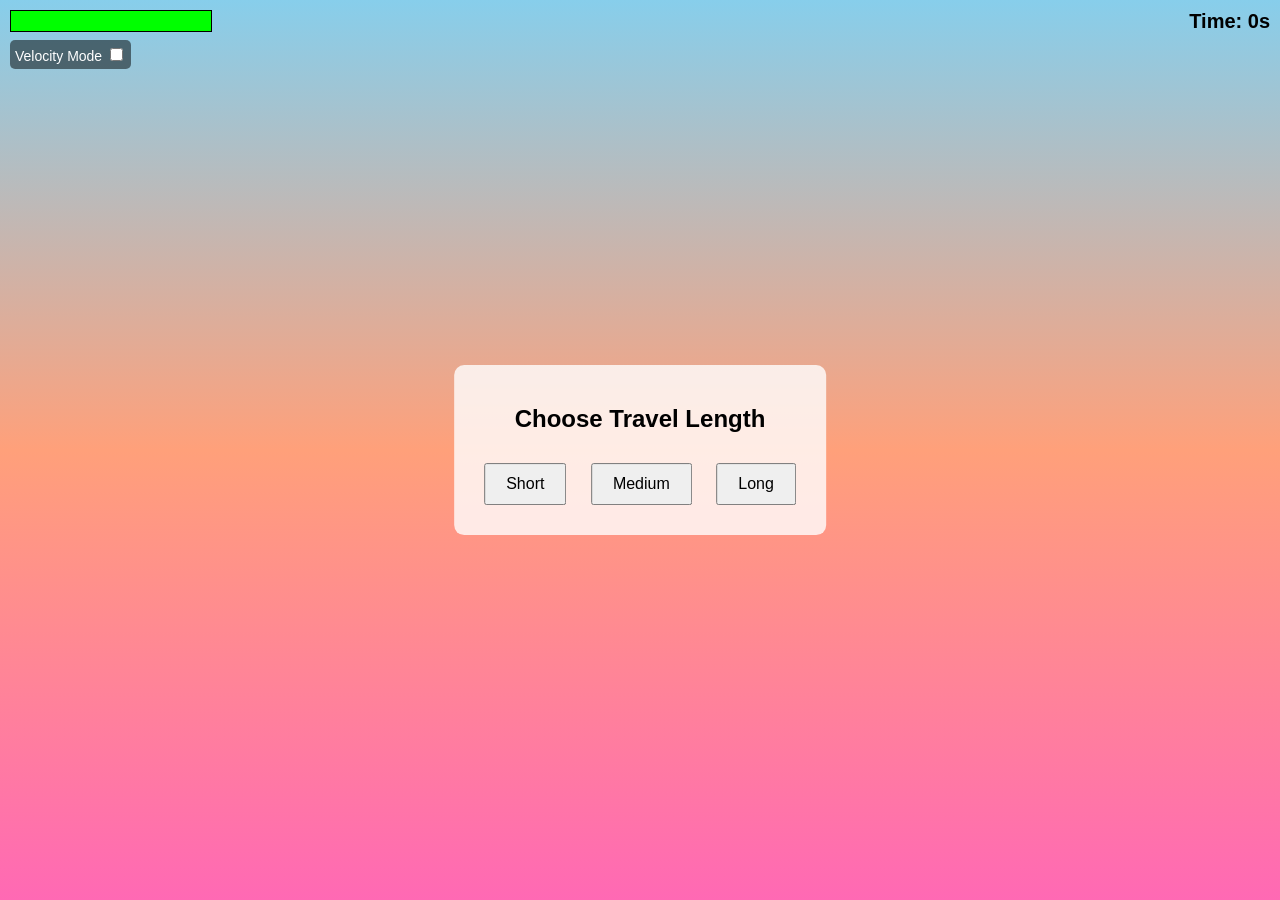
==== index.html @ d9bcfe43 "Small fixes" ====
<!DOCTYPE html>
<html lang="en">
<head>
  <meta charset="UTF-8">
  <meta name="viewport" content="width=device-width, initial-scale=1.0, maximum-scale=1.0, user-scalable=no">
  <title>Loke and Tyr adventure 1</title>
  <style>
    body {
      margin: 0;
      overflow: hidden;
      font-family: Arial, sans-serif;
    }
    canvas {
      display: block;
      background-color: #f0f0f0;
    }
    #lifeBar {
      position: absolute;
      top: 10px;
      left: 10px;
      width: 200px;
      height: 20px;
      background-color: #ddd;
      border: 1px solid #000;
    }
    #lifeBarFill {
      height: 100%;
      background-color: #0f0;
      transition: width 0.3s;
    }
    #velocityToggle {
      position: absolute;
      top: 40px;
      left: 10px;
      font-size: 14px;
      color: white;
      background-color: rgba(0, 0, 0, 0.5);
      padding: 5px;
      border-radius: 5px;
    }
    #menu {
      position: absolute;
      top: 50%;
      left: 50%;
      transform: translate(-50%, -50%);
      background-color: rgba(255, 255, 255, 0.8);
      padding: 20px;
      border-radius: 10px;
      text-align: center;
    }
    button {
      margin: 10px;
      padding: 10px 20px;
      font-size: 16px;
    }
    #timer {
      position: absolute;
      top: 10px;
      right: 10px;
      font-size: 20px;
      font-weight: bold;
    }
    #congratsWindow {
    display: none;
    position: fixed;
    top: 0;
    left: 0;
    width: 100%;
    height: 100%;
    background-color: rgba(0, 0, 0, 0.7);
    z-index: 1000;
  }
    #congratsContent {
      position: absolute;
      top: 50%;
      left: 50%;
      transform: translate(-50%, -50%);
      background-color: white;
      padding: 20px;
      border-radius: 10px;
      text-align: center;
      max-width: 90%;
      max-height: 90%;
      overflow-y: auto;
    }
    #congratsContent h2 {
      font-size: 24px;
      margin-bottom: 10px;
    }
    #congratsContent p {
      font-size: 18px;
      margin-bottom: 5px;
    }
  </style>
</head>
<body>
  <div id="lifeBar"><div id="lifeBarFill"></div></div>
  <div id="velocityToggle">
    <label for="velocityCheckbox">Velocity Mode</label>
    <input type="checkbox" id="velocityCheckbox">
  </div>
  <div id="timer">Time: 0s</div>
  <canvas id="gameCanvas"></canvas>
  <div id="menu">
    <h2>Choose Travel Length</h2>
    <button onclick="startGame('short')">Short</button>
    <button onclick="startGame('medium')">Medium</button>
    <button onclick="startGame('long')">Long</button>
  </div>
  <div id="congratsWindow">
    <div id="congratsContent">
      <h2>Grattis! Du klarade det!</h2>
      <p id="scoreText"></p>
      <p id="timeText"></p>
    </div>
  </div>

  <script>
    const canvas = document.getElementById('gameCanvas');
    const ctx = canvas.getContext('2d');
    const lifeBarFill = document.getElementById('lifeBarFill');
    const timerElement = document.getElementById('timer');
    const menu = document.getElementById('menu');
    const velocityCheckbox = document.getElementById('velocityCheckbox');
    const congratsWindow = document.getElementById('congratsWindow');
    const scoreText = document.getElementById('scoreText');
    const timeText = document.getElementById('timeText');

    // Set canvas size
    canvas.width = window.innerWidth;
    canvas.height = window.innerHeight;

    // Load images
    const boysImg = new Image();
    boysImg.src = 'images/boys.png';
    const doorImg = new Image();
    doorImg.src = 'images/door.png';

    // boys settings
    const boysAspectRatio = 0.75;
    const boysHeight = 150;
    const boysWidth = boysHeight * boysAspectRatio;

    const boys = {
      x: 100,
      y: canvas.height / 2,
      width: boysWidth,
      height: boysHeight,
      lives: 10
    };

    let obstacles = [];
    const obstacleWidth = 60;
    const gapSize = 300;
    let gameOver = false;
    let isMoving = false;
    let gameTime = 0;
    let roomLength = 0;
    let doorPosition = 0;

    let touchStartY = 0;
    let isTouching = false;

    // New variables for smooth movement
    let upPressed = false;
    let downPressed = false;
    const movementSpeed = 5;

    // New variables for shaking effect
    let shakeTime = 0;
    let shakeIntensity = 0;
    const maxShakeTime = 1; // seconds
    const maxShakeIntensity = 30; // pixels

    // New variables for velocity mode
    let velocityMode = false;
    let currentVelocity = 2;
    const maxVelocity = 10;
    const velocityIncrement = 0.1;

    async function startGame(length) {
      menu.style.display = 'none';
      hideCongrats(); // Hide congrats window when starting a new game
      switch (length) {
        case 'short':
          roomLength = 3000;
          break;
        case 'medium':
          roomLength = 6000;
          break;
        case 'long':
          roomLength = 9000;
          break;
      }
      doorPosition = canvas.width + roomLength;
      gameTime = 0;
      boys.x = 100;
      boys.y = canvas.height / 2;
      boys.lives = 10;
      obstacles = [];
      gameOver = false;
      generateInitialObstacles();
      updateLifeBar();
      await update();
    }

    function generateObstacles() {
      const gapStartY = Math.random() * (canvas.height - gapSize);
      obstacles.push({
        x: canvas.width,
        gapStartY: gapStartY,
        gapEndY: gapStartY + gapSize,
        hit: false
      });
    }

    function generateInitialObstacles() {
      obstacles = [];
      for (let i = 0; i < 10; i++) {
        generateObstacles();
        obstacles[i].x = canvas.width + i * 500;
      }
    }

    function updateLifeBar() {
      const percentage = (boys.lives / 10) * 100;
      lifeBarFill.style.width = `${percentage}%`;
      lifeBarFill.style.backgroundColor = percentage > 50 ? '#0f0' : percentage > 20 ? '#ff0' : '#f00';
    }

    function drawExplosion(x, y) {
      const explosionRadius = 100;
      const particleCount = 150;
      const particleSize = 4;

      for (let i = 0; i < particleCount; i++) {
        const angle = (Math.PI * 2) * (i / particleCount);
        const distance = Math.random() * explosionRadius;

        const particleX = x + Math.cos(angle) * distance;
        const particleY = y + Math.sin(angle) * distance;

        const color = Math.random() < 0.5 ? 'rgba(128, 128, 128, 0.5)' : 'rgba(0, 0, 0, 0.5)';

        ctx.beginPath();
        ctx.arc(particleX, particleY, particleSize, 0, Math.PI * 2);
        ctx.fillStyle = color;
        ctx.fill();
      }
    }

    function sleep(ms) {
      return new Promise(resolve => setTimeout(resolve, ms));
    }

    function updateVelocity() {
      if (velocityMode && (isMoving || isTouching)) {
        currentVelocity = Math.min(currentVelocity + velocityIncrement, maxVelocity);
      } else {
        currentVelocity = 2;
      }
    }

    async function update() {
      if (gameOver) return;

      gameTime += 1/60;
      timerElement.textContent = `Time: ${Math.floor(gameTime)}s`;

      updateVelocity();

      if (shakeTime > 0) {
        shakeIntensity = maxShakeIntensity * (shakeTime / maxShakeTime);
      }

      // Move boys based on key presses
      if (upPressed) {
        boys.y -= movementSpeed;
      }
      if (downPressed) {
        boys.y += movementSpeed;
      }

      // Keep boys within canvas
      if (boys.y < 0) {
        boys.y = 0;
      } else if (boys.y + boys.height > canvas.height) {
        boys.y = canvas.height - boys.height;
      }

      // Clear the canvas
      ctx.clearRect(0, 0, canvas.width, canvas.height);
      
      // Create gradient background
      const gradient = ctx.createLinearGradient(0, 0, 0, canvas.height);
      gradient.addColorStop(0, '#87CEEB');
      gradient.addColorStop(0.5, '#FFA07A');
      gradient.addColorStop(1, '#FF69B4');

      // Fill the canvas with the gradient
      ctx.fillStyle = gradient;
      ctx.fillRect(0, 0, canvas.width, canvas.height);

      // Draw boys with shaking effect
      if (shakeTime > 0) {
        shakeTime -= 1/60; // Assuming 60 FPS
        if (shakeTime <= 0) {
          shakeTime = 0;
          shakeIntensity = 0;
        }
        const shakeOffsetX = (Math.random() - 0.5) * 2 * shakeIntensity;
        const shakeOffsetY = (Math.random() - 0.5) * 2 * shakeIntensity;
        ctx.drawImage(boysImg, boys.x + shakeOffsetX, boys.y + shakeOffsetY, boys.width, boys.height);
      } else {
        ctx.drawImage(boysImg, boys.x, boys.y, boys.width, boys.height);
      }

      // Draw obstacles
      for (let index = 0; index < obstacles.length; index++) {
        const obstacle = obstacles[index];
        if (isMoving || isTouching) {
          obstacle.x -= currentVelocity;
        }

        ctx.fillStyle = 'white';

        // Draw top column
        ctx.fillRect(obstacle.x, 0, obstacleWidth, obstacle.gapStartY);

        // Draw bottom column
        ctx.fillRect(obstacle.x, obstacle.gapEndY, obstacleWidth, canvas.height - obstacle.gapEndY);

        // Check for collision
        if (
          boys.x + boys.width > obstacle.x &&
          boys.x < obstacle.x + obstacleWidth &&
          (boys.y < obstacle.gapStartY ||
            boys.y + boys.height > obstacle.gapEndY) &&
          !obstacle.hit
        ) {
          obstacle.hit = true;
          boys.lives--;
          updateLifeBar();

          // Trigger shaking effect
          shakeTime = maxShakeTime;
          shakeIntensity = maxShakeIntensity;

          // Draw explosion at the point of collision
          const collisionX = boys.x + boys.width / 2;
          const collisionY = boys.y < obstacle.gapStartY ? obstacle.gapStartY : obstacle.gapEndY;
          drawExplosion(collisionX, collisionY);

          if (boys.lives <= 0) {
            gameOver = true;
            alert("Game Over! The boys couldn't escape the room!");
            return;
          }
        }

        // Remove obstacles that have gone off-screen
        if (obstacle.x + obstacleWidth < 0) {
          obstacles.splice(index, 1);
          index--;
        }
      }

      // Check if we've finished all obstacles
      if (obstacles.length === 0 || (obstacles[obstacles.length - 1].x + obstacleWidth < boys.x)) {
        gameOver = true;
        const score = boys.lives * 100;
        scoreText.textContent = `Poäng: ${score}`;
        timeText.textContent = `Tid: ${Math.floor(gameTime)} sekunder`;
        congratsWindow.style.display = 'block';
        return;
      }

      requestAnimationFrame(update);
    }

    // Key control handlers
    document.addEventListener('keydown', function (e) {
      if (e.code === 'Space') {
        isMoving = true;
      } else if (e.code === 'ArrowUp') {
        upPressed = true;
      } else if (e.code === 'ArrowDown') {
        downPressed = true;
      }
    });

    document.addEventListener('keyup', function (e) {
      if (e.code === 'Space') {
        isMoving = false;
        if(velocityMode){
            currentVelocity = 2;
        }
      } else if (e.code === 'ArrowUp') {
        upPressed = false;
      } else if (e.code === 'ArrowDown') {
        downPressed = false;
      }
    });

    // Touch event handlers
    canvas.addEventListener('touchstart', handleTouchStart, false);
    canvas.addEventListener('touchmove', handleTouchMove, false);
    canvas.addEventListener('touchend', handleTouchEnd, false);

    function handleTouchStart(event) {
      event.preventDefault();
      isTouching = true;
      isMoving = true;
      touchStartY = event.touches[0].clientY;
    }

    function handleTouchMove(event) {
      event.preventDefault();
      if (!isTouching) return;

      let touchEndY = event.touches[0].clientY;

      // Calculate vertical movement
      let deltaY = touchEndY - touchStartY;
      
      // Move the boys directly by the delta
      boys.y += deltaY;

      // Keep boys within canvas
      if (boys.y < 0) {
        boys.y = 0;
      } else if (boys.y + boys.height > canvas.height) {
        boys.y = canvas.height - boys.height;
      }

      // Update touch start position for next move event
      touchStartY = touchEndY;
    }

    function handleTouchEnd(event) {
      event.preventDefault();
      isTouching = false;
      isMoving = false;
      currentVelocity = 2;
    }

    // Add event listener for velocity toggle
    velocityCheckbox.addEventListener('change', function() {
      velocityMode = this.checked;
      this.blur(); // This line removes focus from the checkbox after change
    });

    // Resize handler
    window.addEventListener('resize', function() {
      canvas.width = window.innerWidth;
      canvas.height = window.innerHeight;
    });

    function hideCongrats() {
  const congratsWindow = document.getElementById('congratsWindow');
  congratsWindow.style.display = 'none';
}

    // Start the game loop
    update();
    hideCongrats();
  </script>
</body>
</html>
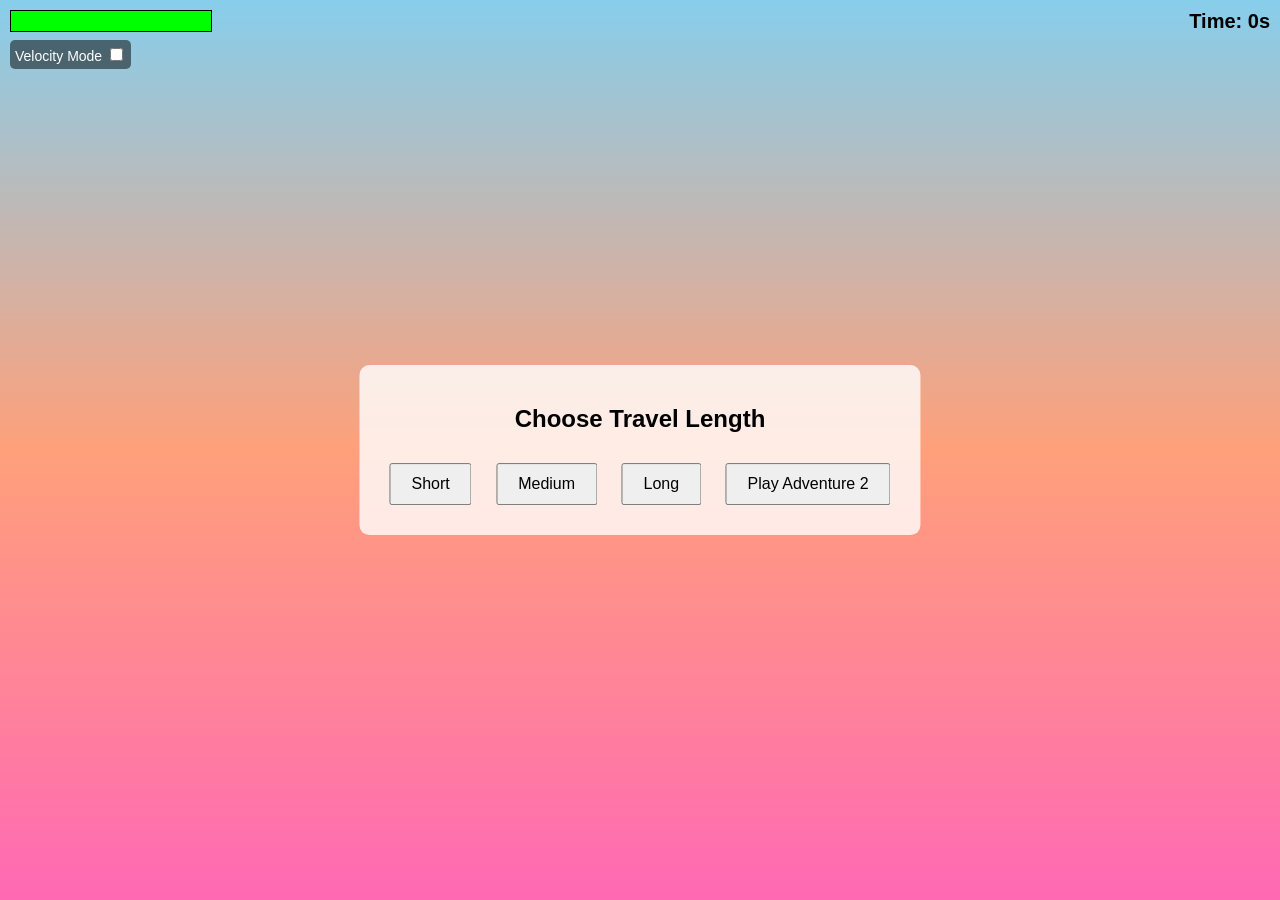
==== commit ad3b0f2e: "Add adventure 2" ====
--- a/index.html
+++ b/index.html
@@ -106,6 +106,7 @@
     <button onclick="startGame('short')">Short</button>
     <button onclick="startGame('medium')">Medium</button>
     <button onclick="startGame('long')">Long</button>
+    <button onclick="window.location.href='adventure2.html'">Play Adventure 2</button>
   </div>
   <div id="congratsWindow">
     <div id="congratsContent">
@@ -169,7 +170,7 @@
     // New variables for shaking effect
     let shakeTime = 0;
     let shakeIntensity = 0;
-    const maxShakeTime = 1; // seconds
+    const maxShakeTime = 0.7; // seconds
     const maxShakeIntensity = 30; // pixels
 
     // New variables for velocity mode
@@ -367,14 +368,14 @@
 
       // Check if we've finished all obstacles
       if (obstacles.length === 0 || (obstacles[obstacles.length - 1].x + obstacleWidth < boys.x)) {
-        gameOver = true;
-        const score = boys.lives * 100;
-        scoreText.textContent = `Poäng: ${score}`;
-        timeText.textContent = `Tid: ${Math.floor(gameTime)} sekunder`;
-        congratsWindow.style.display = 'block';
-        return;
-      }
-
+  gameOver = true;
+  // Calculate score based on lives and time.
+  const score = boys.lives * 100 + Math.max(0, Math.floor(5000 - gameTime * 10)); // Adjust as needed
+  scoreText.textContent = `Poäng: ${score}`;
+  timeText.textContent = `Tid: ${Math.floor(gameTime)} sekunder`;
+  congratsWindow.style.display = 'block';
+  return;
+}
       requestAnimationFrame(update);
     }
 
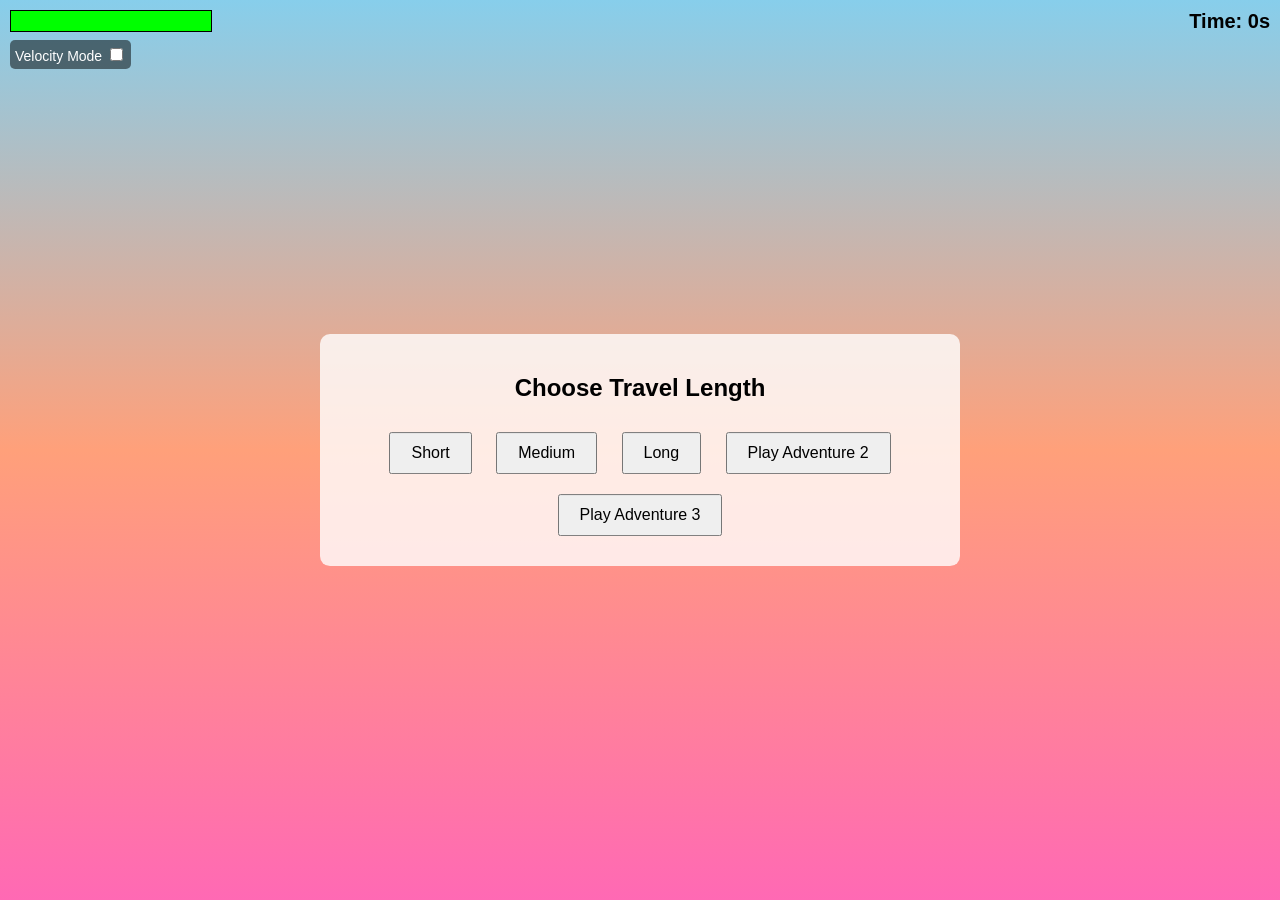
==== commit 1c1ce582: "Add third adventure" ====
--- a/index.html
+++ b/index.html
@@ -107,6 +107,7 @@
     <button onclick="startGame('medium')">Medium</button>
     <button onclick="startGame('long')">Long</button>
     <button onclick="window.location.href='adventure2.html'">Play Adventure 2</button>
+    <button onclick="window.location.href='adventure3.html'">Play Adventure 3</button>
   </div>
   <div id="congratsWindow">
     <div id="congratsContent">
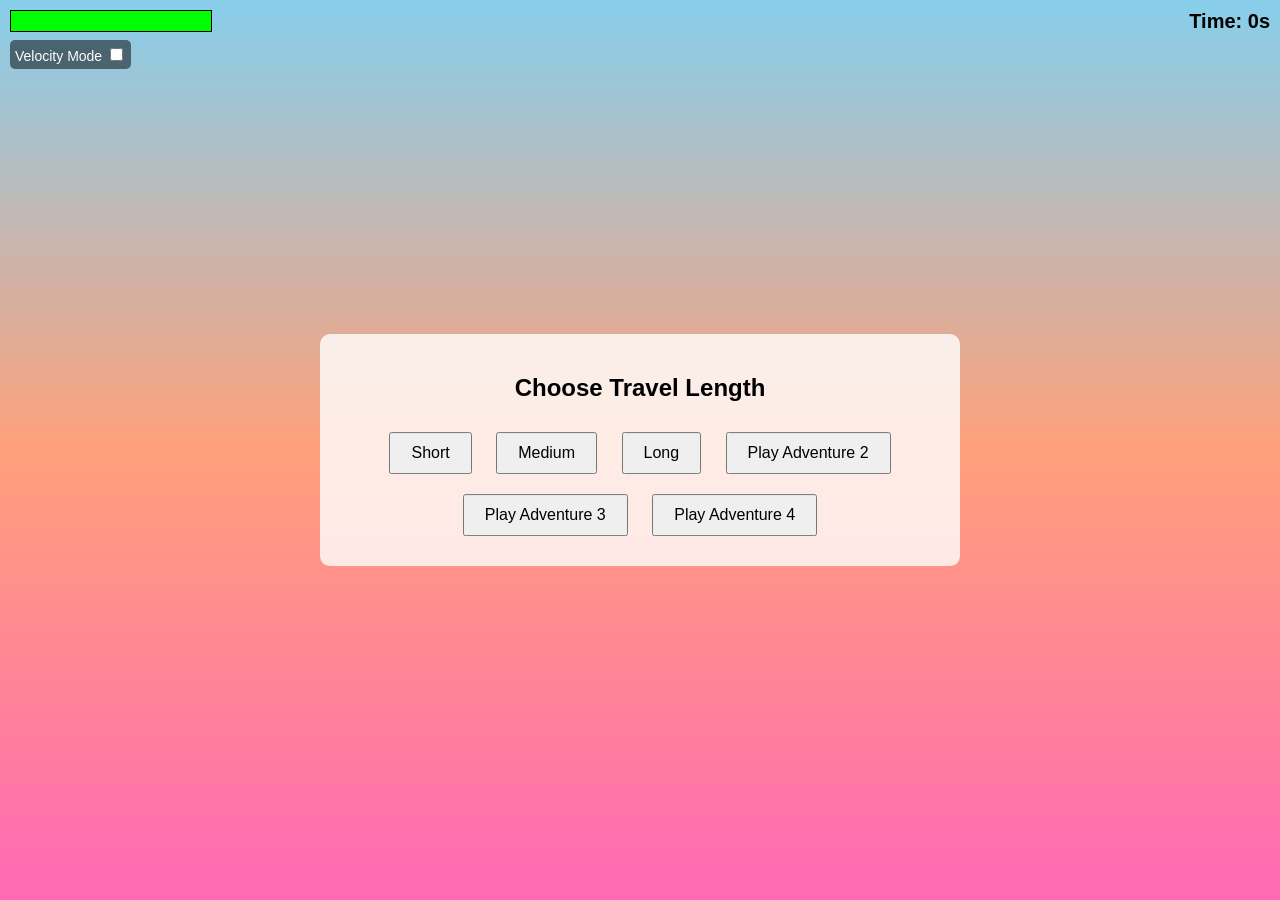
==== commit 52863dbd: "adventure4" ====
--- a/index.html
+++ b/index.html
@@ -108,6 +108,7 @@
     <button onclick="startGame('long')">Long</button>
     <button onclick="window.location.href='adventure2.html'">Play Adventure 2</button>
     <button onclick="window.location.href='adventure3.html'">Play Adventure 3</button>
+    <button onclick="window.location.href='adventure4.html'">Play Adventure 4</button>
   </div>
   <div id="congratsWindow">
     <div id="congratsContent">
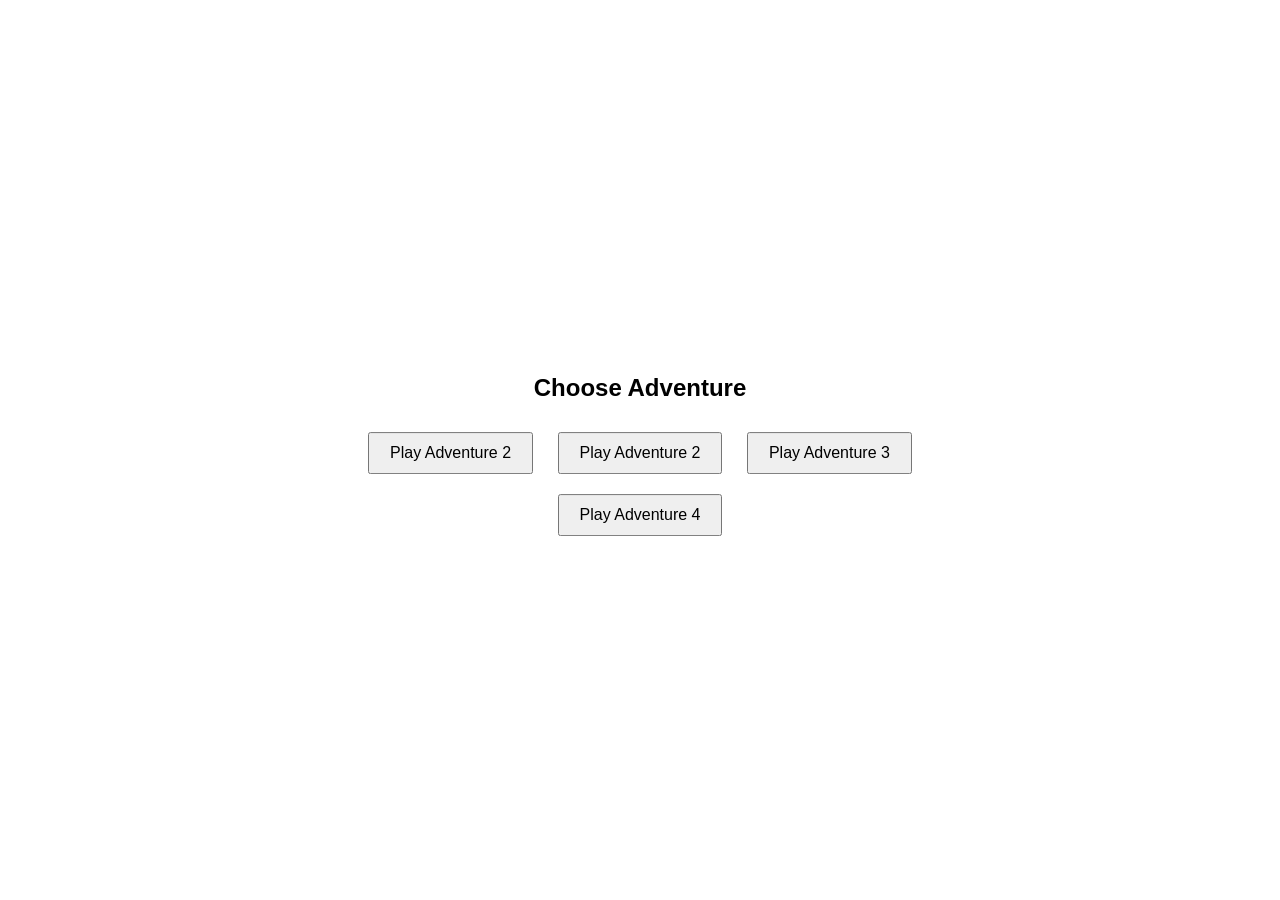
==== commit 8af1964b: "Add info" ====
--- a/index.html
+++ b/index.html
@@ -6,13 +6,16 @@
   <title>Loke and Tyr adventure 1</title>
   <style>
     body {
+      background-image: url('images/mainbg.jpg');
+      background-size: cover;
+      background-position: center;
+      background-repeat: no-repeat;
+      background-attachment: fixed;
       margin: 0;
       overflow: hidden;
       font-family: Arial, sans-serif;
-    }
-    canvas {
-      display: block;
-      background-color: #f0f0f0;
+      height: 100vh;
+      width: 100vw;
     }
     #lifeBar {
       position: absolute;
@@ -70,403 +73,15 @@
     background-color: rgba(0, 0, 0, 0.7);
     z-index: 1000;
   }
-    #congratsContent {
-      position: absolute;
-      top: 50%;
-      left: 50%;
-      transform: translate(-50%, -50%);
-      background-color: white;
-      padding: 20px;
-      border-radius: 10px;
-      text-align: center;
-      max-width: 90%;
-      max-height: 90%;
-      overflow-y: auto;
-    }
-    #congratsContent h2 {
-      font-size: 24px;
-      margin-bottom: 10px;
-    }
-    #congratsContent p {
-      font-size: 18px;
-      margin-bottom: 5px;
-    }
   </style>
 </head>
 <body>
-  <div id="lifeBar"><div id="lifeBarFill"></div></div>
-  <div id="velocityToggle">
-    <label for="velocityCheckbox">Velocity Mode</label>
-    <input type="checkbox" id="velocityCheckbox">
-  </div>
-  <div id="timer">Time: 0s</div>
-  <canvas id="gameCanvas"></canvas>
   <div id="menu">
-    <h2>Choose Travel Length</h2>
-    <button onclick="startGame('short')">Short</button>
-    <button onclick="startGame('medium')">Medium</button>
-    <button onclick="startGame('long')">Long</button>
+    <h2>Choose Adventure</h2>
+    <button onclick="window.location.href='adventure1.html'">Play Adventure 2</button>
     <button onclick="window.location.href='adventure2.html'">Play Adventure 2</button>
     <button onclick="window.location.href='adventure3.html'">Play Adventure 3</button>
     <button onclick="window.location.href='adventure4.html'">Play Adventure 4</button>
   </div>
-  <div id="congratsWindow">
-    <div id="congratsContent">
-      <h2>Grattis! Du klarade det!</h2>
-      <p id="scoreText"></p>
-      <p id="timeText"></p>
-    </div>
-  </div>
-
-  <script>
-    const canvas = document.getElementById('gameCanvas');
-    const ctx = canvas.getContext('2d');
-    const lifeBarFill = document.getElementById('lifeBarFill');
-    const timerElement = document.getElementById('timer');
-    const menu = document.getElementById('menu');
-    const velocityCheckbox = document.getElementById('velocityCheckbox');
-    const congratsWindow = document.getElementById('congratsWindow');
-    const scoreText = document.getElementById('scoreText');
-    const timeText = document.getElementById('timeText');
-
-    // Set canvas size
-    canvas.width = window.innerWidth;
-    canvas.height = window.innerHeight;
-
-    // Load images
-    const boysImg = new Image();
-    boysImg.src = 'images/boys.png';
-    const doorImg = new Image();
-    doorImg.src = 'images/door.png';
-
-    // boys settings
-    const boysAspectRatio = 0.75;
-    const boysHeight = 150;
-    const boysWidth = boysHeight * boysAspectRatio;
-
-    const boys = {
-      x: 100,
-      y: canvas.height / 2,
-      width: boysWidth,
-      height: boysHeight,
-      lives: 10
-    };
-
-    let obstacles = [];
-    const obstacleWidth = 60;
-    const gapSize = 300;
-    let gameOver = false;
-    let isMoving = false;
-    let gameTime = 0;
-    let roomLength = 0;
-    let doorPosition = 0;
-
-    let touchStartY = 0;
-    let isTouching = false;
-
-    // New variables for smooth movement
-    let upPressed = false;
-    let downPressed = false;
-    const movementSpeed = 5;
-
-    // New variables for shaking effect
-    let shakeTime = 0;
-    let shakeIntensity = 0;
-    const maxShakeTime = 0.7; // seconds
-    const maxShakeIntensity = 30; // pixels
-
-    // New variables for velocity mode
-    let velocityMode = false;
-    let currentVelocity = 2;
-    const maxVelocity = 10;
-    const velocityIncrement = 0.1;
-
-    async function startGame(length) {
-      menu.style.display = 'none';
-      hideCongrats(); // Hide congrats window when starting a new game
-      switch (length) {
-        case 'short':
-          roomLength = 3000;
-          break;
-        case 'medium':
-          roomLength = 6000;
-          break;
-        case 'long':
-          roomLength = 9000;
-          break;
-      }
-      doorPosition = canvas.width + roomLength;
-      gameTime = 0;
-      boys.x = 100;
-      boys.y = canvas.height / 2;
-      boys.lives = 10;
-      obstacles = [];
-      gameOver = false;
-      generateInitialObstacles();
-      updateLifeBar();
-      await update();
-    }
-
-    function generateObstacles() {
-      const gapStartY = Math.random() * (canvas.height - gapSize);
-      obstacles.push({
-        x: canvas.width,
-        gapStartY: gapStartY,
-        gapEndY: gapStartY + gapSize,
-        hit: false
-      });
-    }
-
-    function generateInitialObstacles() {
-      obstacles = [];
-      for (let i = 0; i < 10; i++) {
-        generateObstacles();
-        obstacles[i].x = canvas.width + i * 500;
-      }
-    }
-
-    function updateLifeBar() {
-      const percentage = (boys.lives / 10) * 100;
-      lifeBarFill.style.width = `${percentage}%`;
-      lifeBarFill.style.backgroundColor = percentage > 50 ? '#0f0' : percentage > 20 ? '#ff0' : '#f00';
-    }
-
-    function drawExplosion(x, y) {
-      const explosionRadius = 100;
-      const particleCount = 150;
-      const particleSize = 4;
-
-      for (let i = 0; i < particleCount; i++) {
-        const angle = (Math.PI * 2) * (i / particleCount);
-        const distance = Math.random() * explosionRadius;
-
-        const particleX = x + Math.cos(angle) * distance;
-        const particleY = y + Math.sin(angle) * distance;
-
-        const color = Math.random() < 0.5 ? 'rgba(128, 128, 128, 0.5)' : 'rgba(0, 0, 0, 0.5)';
-
-        ctx.beginPath();
-        ctx.arc(particleX, particleY, particleSize, 0, Math.PI * 2);
-        ctx.fillStyle = color;
-        ctx.fill();
-      }
-    }
-
-    function sleep(ms) {
-      return new Promise(resolve => setTimeout(resolve, ms));
-    }
-
-    function updateVelocity() {
-      if (velocityMode && (isMoving || isTouching)) {
-        currentVelocity = Math.min(currentVelocity + velocityIncrement, maxVelocity);
-      } else {
-        currentVelocity = 2;
-      }
-    }
-
-    async function update() {
-      if (gameOver) return;
-
-      gameTime += 1/60;
-      timerElement.textContent = `Time: ${Math.floor(gameTime)}s`;
-
-      updateVelocity();
-
-      if (shakeTime > 0) {
-        shakeIntensity = maxShakeIntensity * (shakeTime / maxShakeTime);
-      }
-
-      // Move boys based on key presses
-      if (upPressed) {
-        boys.y -= movementSpeed;
-      }
-      if (downPressed) {
-        boys.y += movementSpeed;
-      }
-
-      // Keep boys within canvas
-      if (boys.y < 0) {
-        boys.y = 0;
-      } else if (boys.y + boys.height > canvas.height) {
-        boys.y = canvas.height - boys.height;
-      }
-
-      // Clear the canvas
-      ctx.clearRect(0, 0, canvas.width, canvas.height);
-      
-      // Create gradient background
-      const gradient = ctx.createLinearGradient(0, 0, 0, canvas.height);
-      gradient.addColorStop(0, '#87CEEB');
-      gradient.addColorStop(0.5, '#FFA07A');
-      gradient.addColorStop(1, '#FF69B4');
-
-      // Fill the canvas with the gradient
-      ctx.fillStyle = gradient;
-      ctx.fillRect(0, 0, canvas.width, canvas.height);
-
-      // Draw boys with shaking effect
-      if (shakeTime > 0) {
-        shakeTime -= 1/60; // Assuming 60 FPS
-        if (shakeTime <= 0) {
-          shakeTime = 0;
-          shakeIntensity = 0;
-        }
-        const shakeOffsetX = (Math.random() - 0.5) * 2 * shakeIntensity;
-        const shakeOffsetY = (Math.random() - 0.5) * 2 * shakeIntensity;
-        ctx.drawImage(boysImg, boys.x + shakeOffsetX, boys.y + shakeOffsetY, boys.width, boys.height);
-      } else {
-        ctx.drawImage(boysImg, boys.x, boys.y, boys.width, boys.height);
-      }
-
-      // Draw obstacles
-      for (let index = 0; index < obstacles.length; index++) {
-        const obstacle = obstacles[index];
-        if (isMoving || isTouching) {
-          obstacle.x -= currentVelocity;
-        }
-
-        ctx.fillStyle = 'white';
-
-        // Draw top column
-        ctx.fillRect(obstacle.x, 0, obstacleWidth, obstacle.gapStartY);
-
-        // Draw bottom column
-        ctx.fillRect(obstacle.x, obstacle.gapEndY, obstacleWidth, canvas.height - obstacle.gapEndY);
-
-        // Check for collision
-        if (
-          boys.x + boys.width > obstacle.x &&
-          boys.x < obstacle.x + obstacleWidth &&
-          (boys.y < obstacle.gapStartY ||
-            boys.y + boys.height > obstacle.gapEndY) &&
-          !obstacle.hit
-        ) {
-          obstacle.hit = true;
-          boys.lives--;
-          updateLifeBar();
-
-          // Trigger shaking effect
-          shakeTime = maxShakeTime;
-          shakeIntensity = maxShakeIntensity;
-
-          // Draw explosion at the point of collision
-          const collisionX = boys.x + boys.width / 2;
-          const collisionY = boys.y < obstacle.gapStartY ? obstacle.gapStartY : obstacle.gapEndY;
-          drawExplosion(collisionX, collisionY);
-
-          if (boys.lives <= 0) {
-            gameOver = true;
-            alert("Game Over! The boys couldn't escape the room!");
-            return;
-          }
-        }
-
-        // Remove obstacles that have gone off-screen
-        if (obstacle.x + obstacleWidth < 0) {
-          obstacles.splice(index, 1);
-          index--;
-        }
-      }
-
-      // Check if we've finished all obstacles
-      if (obstacles.length === 0 || (obstacles[obstacles.length - 1].x + obstacleWidth < boys.x)) {
-  gameOver = true;
-  // Calculate score based on lives and time.
-  const score = boys.lives * 100 + Math.max(0, Math.floor(5000 - gameTime * 10)); // Adjust as needed
-  scoreText.textContent = `Poäng: ${score}`;
-  timeText.textContent = `Tid: ${Math.floor(gameTime)} sekunder`;
-  congratsWindow.style.display = 'block';
-  return;
-}
-      requestAnimationFrame(update);
-    }
-
-    // Key control handlers
-    document.addEventListener('keydown', function (e) {
-      if (e.code === 'Space') {
-        isMoving = true;
-      } else if (e.code === 'ArrowUp') {
-        upPressed = true;
-      } else if (e.code === 'ArrowDown') {
-        downPressed = true;
-      }
-    });
-
-    document.addEventListener('keyup', function (e) {
-      if (e.code === 'Space') {
-        isMoving = false;
-        if(velocityMode){
-            currentVelocity = 2;
-        }
-      } else if (e.code === 'ArrowUp') {
-        upPressed = false;
-      } else if (e.code === 'ArrowDown') {
-        downPressed = false;
-      }
-    });
-
-    // Touch event handlers
-    canvas.addEventListener('touchstart', handleTouchStart, false);
-    canvas.addEventListener('touchmove', handleTouchMove, false);
-    canvas.addEventListener('touchend', handleTouchEnd, false);
-
-    function handleTouchStart(event) {
-      event.preventDefault();
-      isTouching = true;
-      isMoving = true;
-      touchStartY = event.touches[0].clientY;
-    }
-
-    function handleTouchMove(event) {
-      event.preventDefault();
-      if (!isTouching) return;
-
-      let touchEndY = event.touches[0].clientY;
-
-      // Calculate vertical movement
-      let deltaY = touchEndY - touchStartY;
-      
-      // Move the boys directly by the delta
-      boys.y += deltaY;
-
-      // Keep boys within canvas
-      if (boys.y < 0) {
-        boys.y = 0;
-      } else if (boys.y + boys.height > canvas.height) {
-        boys.y = canvas.height - boys.height;
-      }
-
-      // Update touch start position for next move event
-      touchStartY = touchEndY;
-    }
-
-    function handleTouchEnd(event) {
-      event.preventDefault();
-      isTouching = false;
-      isMoving = false;
-      currentVelocity = 2;
-    }
-
-    // Add event listener for velocity toggle
-    velocityCheckbox.addEventListener('change', function() {
-      velocityMode = this.checked;
-      this.blur(); // This line removes focus from the checkbox after change
-    });
-
-    // Resize handler
-    window.addEventListener('resize', function() {
-      canvas.width = window.innerWidth;
-      canvas.height = window.innerHeight;
-    });
-
-    function hideCongrats() {
-  const congratsWindow = document.getElementById('congratsWindow');
-  congratsWindow.style.display = 'none';
-}
-
-    // Start the game loop
-    update();
-    hideCongrats();
-  </script>
 </body>
 </html>
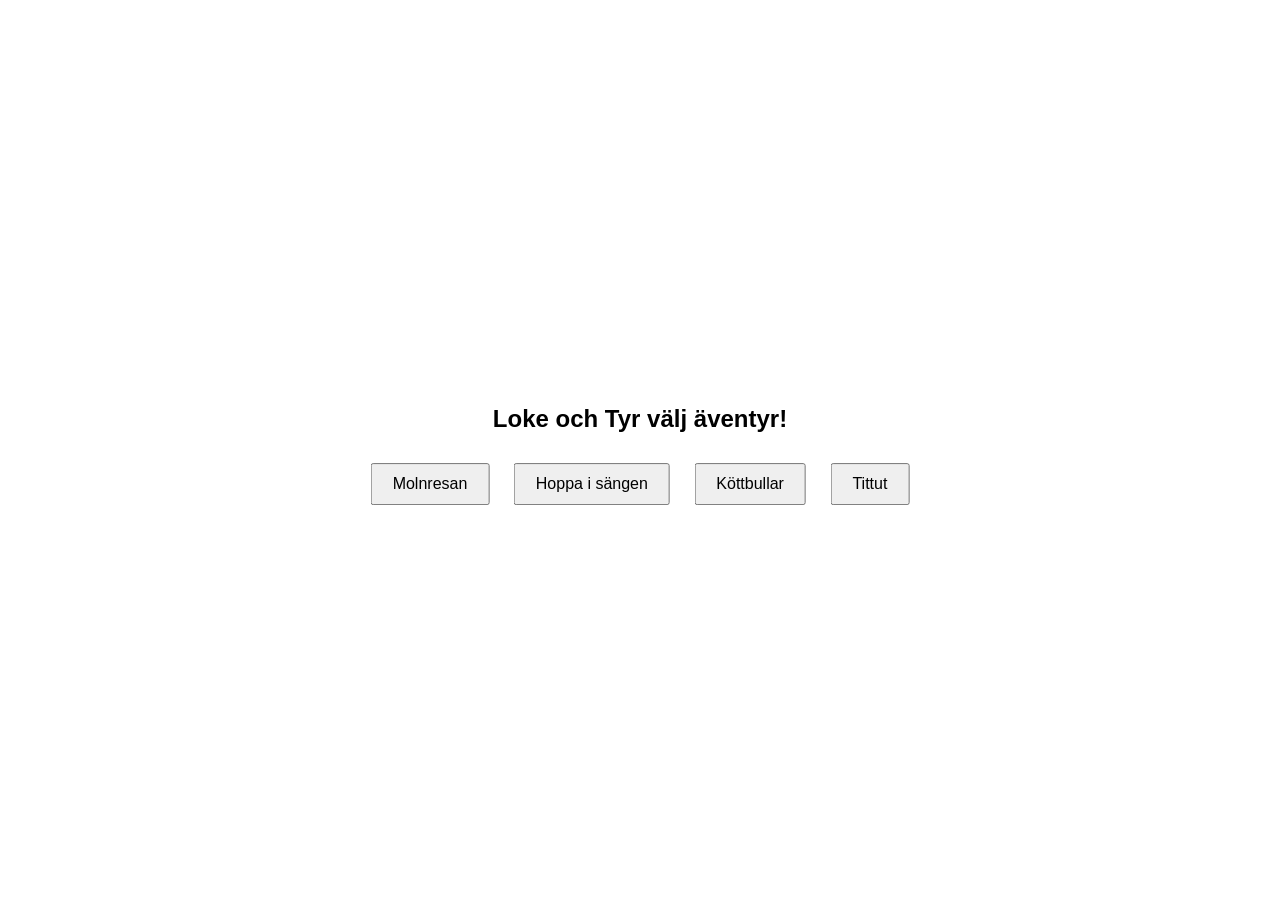
==== commit cef44050: "titles" ====
--- a/index.html
+++ b/index.html
@@ -77,11 +77,11 @@
 </head>
 <body>
   <div id="menu">
-    <h2>Choose Adventure</h2>
-    <button onclick="window.location.href='adventure1.html'">Play Adventure 2</button>
-    <button onclick="window.location.href='adventure2.html'">Play Adventure 2</button>
-    <button onclick="window.location.href='adventure3.html'">Play Adventure 3</button>
-    <button onclick="window.location.href='adventure4.html'">Play Adventure 4</button>
+    <h2>Loke och Tyr välj äventyr!</h2>
+    <button onclick="window.location.href='adventure1.html'">Molnresan</button>
+    <button onclick="window.location.href='adventure2.html'">Hoppa i sängen</button>
+    <button onclick="window.location.href='adventure3.html'">Köttbullar</button>
+    <button onclick="window.location.href='adventure4.html'">Tittut</button>
   </div>
 </body>
 </html>
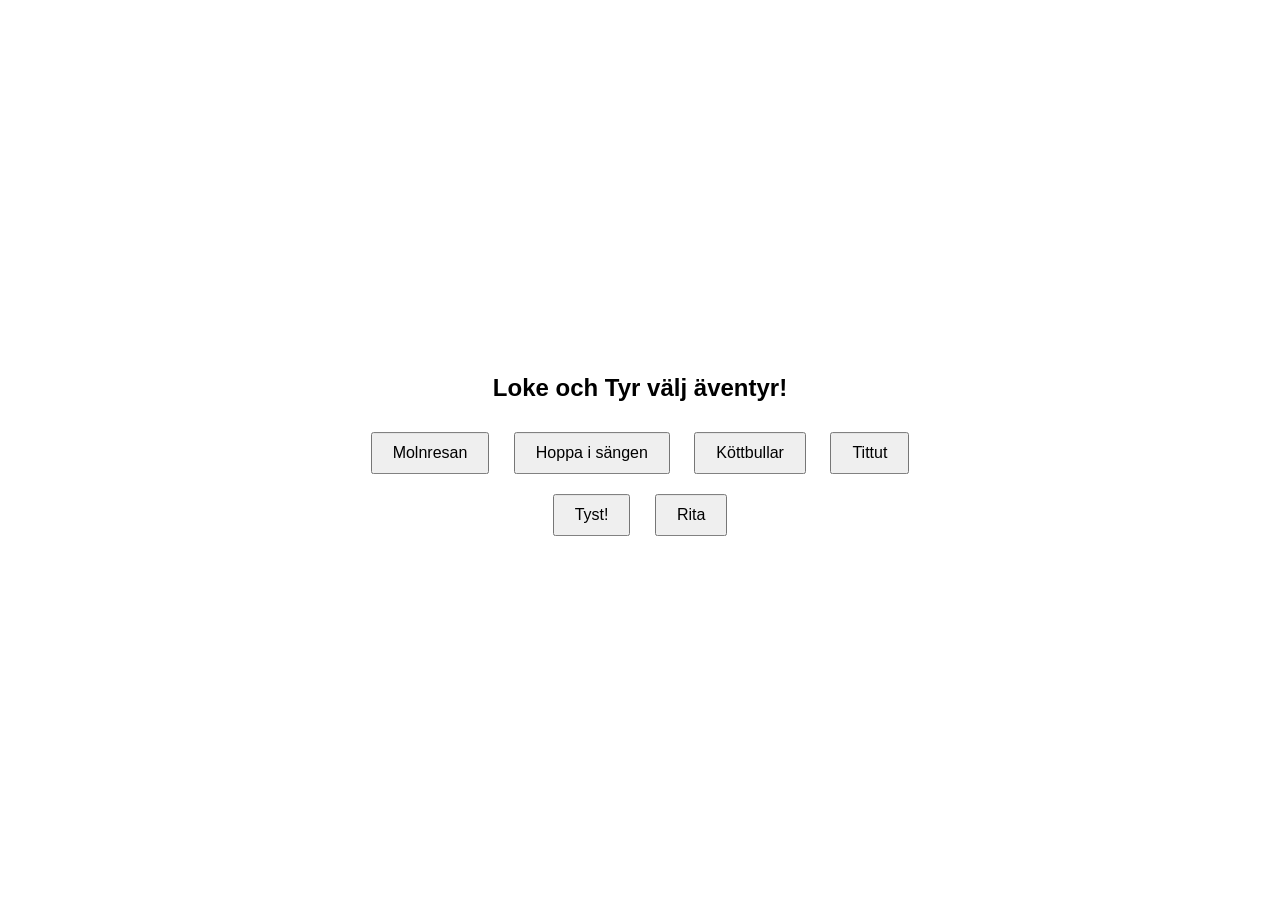
==== commit 71a72639: "new games" ====
--- a/index.html
+++ b/index.html
@@ -82,6 +82,8 @@
     <button onclick="window.location.href='adventure2.html'">Hoppa i sängen</button>
     <button onclick="window.location.href='adventure3.html'">Köttbullar</button>
     <button onclick="window.location.href='adventure4.html'">Tittut</button>
+    <button onclick="window.location.href='adventure6.html'">Tyst!</button>
+    <button onclick="window.location.href='drawing-helper.html'">Rita</button>
   </div>
 </body>
 </html>
